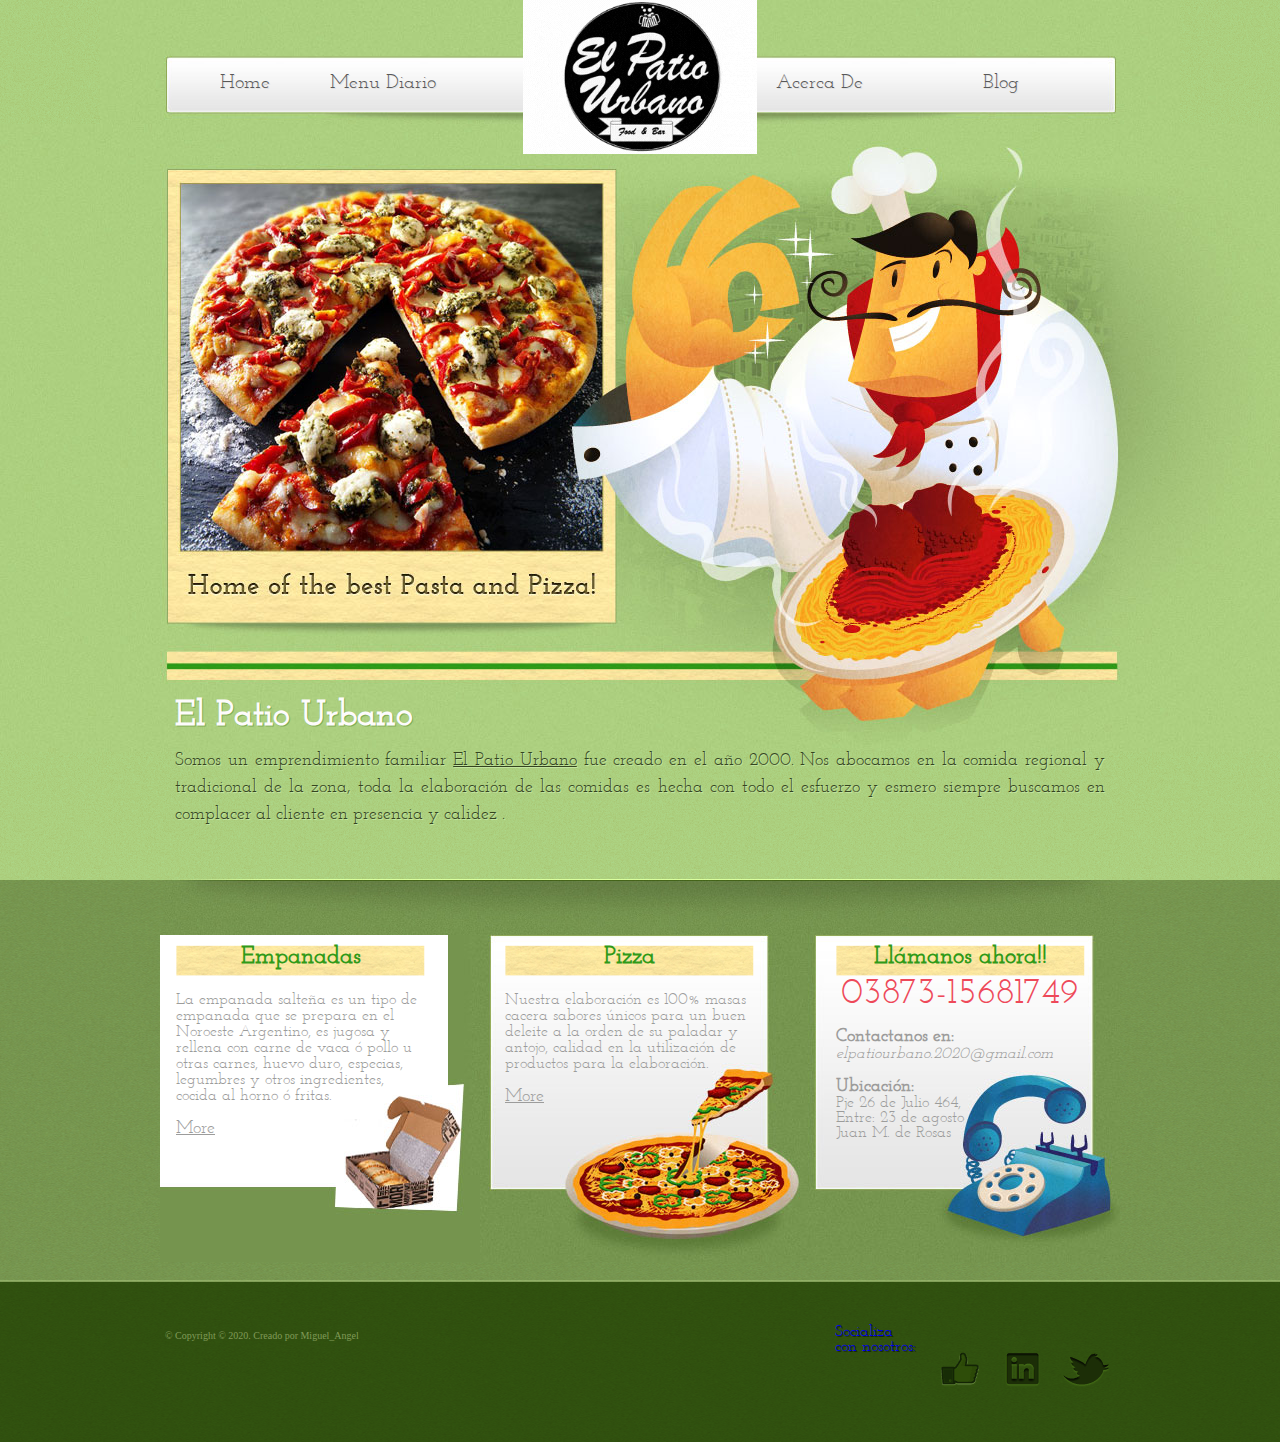
==== index.html @ 8bdad14e "primera subida" ====
<!DOCTYPE html>
<!-- Website template by freewebsitetemplates.com -->
<html>
<head>
	<meta charset="UTF-8">
	<title>El Patio Urbano Tartagal</title>
	<link rel="stylesheet" type="text/css" href="css/style.css">
	<!--[if IE 6]>
		<link rel="stylesheet" type="text/css" href="css/ie6.css">
	<![endif]-->
</head>
<body>
	<div id="header">
		<div>
			<ul class="first">
				<li><a href="index.html">Home</a></li>
				<li><a href="menu.html">Menu diario</a></li>
			</ul>
			<div>
				<a href="index.html"><img src="images/logu.gif" alt="logu"></a>
			</div>
			<ul>
				<li><a href="about.html">Acerca De</a></li>
				<li><a href="blog.html">Blog</a></li>
			</ul>
		</div>
		<span></span>
	</div>
	<div id="content">
		<h1>El Patio Urbano</h1>
		<p>Somos un emprendimiento familiar <a href="https://www.facebook.com/elpatiourbano.tartagal?ref=br_rs">El Patio Urbano</a> fue creado en el año 2000. Nos abocamos en la comida regional y tradicional de la zona, toda la elaboración de las comidas es hecha con todo el esfuerzo y esmero siempre buscamos en complacer al cliente en presencia y calidez </a>.</p>
	</div>
	<div id="footer">
		<div>
			<ul>
				<li id="empanadas">
					<div>
						<span>Empanadas</span>
						<p>La empanada salteña  es un tipo de empanada que se prepara en el Noroeste Argentino, es jugosa y rellena con carne de vaca ó pollo u otras carnes, huevo duro, especias, legumbres y otros ingredientes, cocida al horno ó fritas.</p>
            <a href="index.html" class="more">More</a>
					</div>
				</li>
				<li id="pizza">
					<div>
						<span>Pizza</span>
						<p>Nuestra elaboración es 100% masas cacera sabores únicos para un buen deleite a la orden de su paladar y antojo, calidad en la utilización de productos para la elaboración.</p>
          <a href="index.html" class="more">More</a>
					</div>
				</li>
				<li id="llamanos">
					<div>
						<span>Llámanos ahora!!</span>
						<b>03873-15681749</b>
						<p><strong>Contactanos en:</strong><br><i>elpatiourbano.2020@gmail.com</i></p>
						<p><strong>Ubicación:</strong><span>Pje 26 de Julio 464,<br>Entre: 23 de agosto<br>Juan M. de Rosas</span></p>
						<a href="index.html"</a>
					</div>
				</li>
			</ul>
		</div>
		<div class="section">
			<div>
				<p>&copy; Copyright &copy; 2020. Creado por Miguel_Angel</p>
				<div>
					<span>Socializa <br>con nosotros:</span>
					<div>
						<a href="https://www.facebook.com/elpatiourbano.tartagal?ref=br_rs" class="facebook" target="_blank"></a>
						<a href="#" class="linked-in" target="_blank"></a>
						<a href="index.html" class="twitter"></a>
					</div>
				</div>
			</div>
		</div>
	</div>
</body>
</html>
---- css/style.css ----
body {
	background: url(../images/bg-body.gif) repeat top center;
	color: #34441f;
	font-family: 'JosefinSlabRegular';
	font-size: 18px;
	margin: 0;
	min-width: 960px;
	padding: 0;

}

a {
	outline: none;
}

img {
	border: 0;
}

p a {
	color: #34441f;
}

#header {
	background: url(../images/menu-bar.jpg) no-repeat top center;
}

#header div {
	height: 124px;
	margin: 0 auto;
	position: relative;
	width: 950px;
}

#header div ul {
	float: left;
	font-size: 20px;
	list-style: none;
	margin: 0 0 0 250px;
	padding: 55px 0 0;
}

#header div ul.first {
	margin-left: 25px;
}

#header div ul.first li a {
	padding: 0 30px;
}

#header div ul li {
	float: left;
    line-height: 56px;
}

#header div ul li a {
	color: #585858;
	display: block;
	padding: 0 60px;
	text-shadow: 1px 1px 0 #e3e3e3;
	text-decoration: none;
	text-transform: capitalize;
}

#header div ul li a:hover, #header div ul li.current a {
	background: url(../images/menu-selected.jpg) repeat-x;
	color: #fefefe;
	text-shadow: 1px 1px 0 #4a4a4a;
}

#header div div {
	background: none;
	left: 358px;
    margin: 0 auto;
	position: absolute;
    top: 0;
    width: 235px;
    z-index: 1;
}

#header span {
	background: url(../images/featured.jpg) no-repeat center;
	display: block;
	height: 628px;
	left: 0;
	overflow: hidden;
    position: relative;
    top: 0;
	z-index: -1;
}

#content {
	height: auto;
	margin: -50px auto 0;
	padding: 0;
	position: relative;
    width: 950px;
    z-index: 1;
}


#content h1 {
	color: #fdfbfc;
	font-size: 36px;
    line-height: 28px;
	margin: 0;
	padding: 0 10px;
	text-shadow: 1px 1px 0 #81ae53;
}

#content p, #content div p {
	line-height: 27px;
	padding: 0 10px;
	text-align: justify;
	text-shadow: 1px 1px 0 #c3e49f;
}

#content div {
	margin-top: 90px;
}

#content div b {
	display: block;
	padding: 20px 10px 0;
	text-shadow: 1px 1px 0 #d5f1b1;
}

#content div div {
	height: 350px;
    margin: 0 0 35px;
    overflow: hidden;
    padding: 0;
    width: auto;
}

#content div div div {
	border: none;
	float: left;
	height: auto;
	margin: 0;
	padding: 0;
	width: 535px;
}

#content div div span {
	background: url(../images/bg-blog-image.jpg) no-repeat;
	float: right;
	height: 350px;
	width: 403px;
}

#content div div span img {
	margin: 6px;
}

#content div div div h1 a {
	color: #FDFBFC;
	float: none;
    height: auto;
	text-decoration: none;
    text-shadow: 1px 1px 0 #81AE53;
	width: auto;
}

#content div div div p {
	padding: 0 20px 0 10px;
	text-align: left;
}

#content div div.section {
	background: url(../images/bg-food-menu.jpg) no-repeat;
	height: 346px;
}

#content div div.section span {
	float: left;
	height: auto;
    margin: 10px;
    width: auto;
}

#content div div.section span img {
	border: 1px solid #a59849;
	margin: 0;
}

#content div div.section div {
	float: left;
    height: auto;
    margin: 10px 0;
    width: 555px;
}

#content div div.section div h2 {
	background: url(../images/separator.gif) repeat-x center bottom;
	color: #1f1b0c;
	font-size: 36px;
	line-height: 28px;
	margin: 0;
	padding-bottom: 20px;
	text-align: center;
	text-shadow: 1px 1px 0 #fefad6;
}

#content div div.section ul {
	background: url(../images/border-dashed.gif) repeat-y center top;
	clear: both;
	height: 242px;
	list-style: none;
	margin: 15px 0 10px;
	overflow: hidden;
	padding: 0;
}

#content div div.section ul li {
	float: left;
    margin-left: 45px;
    width: 250px;
}

#content div div.section ul li.first {
	margin-left: 10px;
}

#content div div.section ul li table {
	color: #88773d;
	font-size: 16px;
	line-height: 20px;
	margin: 0;
	text-shadow: none;
}

#content div div.section ul li table tr td span {
	background: none;
	color: #584711;
	float: none;
	font-weight: bold;
	font-style: italic;
	padding-left: 15px;
}

#footer {
	background: url(../images/bg-footer-tall.jpg) repeat-x center top;
	margin-top: 50px;
	width: 100%;
}

#footer div {
	background: url(../images/bg-footer-top-shadow.jpg) no-repeat top center;
	margin: 0 auto;
	padding-top: 56px;
	padding-bottom: 20px;
	width: 960px;
}

#footer div ul {
	list-style: none;
	margin: 0;
	overflow: hidden;
	padding: 0;
}

#footer div ul li {
	float: left;
	height: 327px;
	width: 320px;
}

#footer div ul li#empanadas {
	background: url(../images/bg-empa.jpg) no-repeat;
}

#footer div ul li#pizza {
	background: url(../images/bg-pizza.jpg) no-repeat;
}

#footer div ul li#llamanos {
	background: url(../images/bg-contact.jpg) no-repeat;
}


#footer div ul li div {
	background: none;
	height: 200px;
	padding: 0;
	width: 249px;
}

#footer div ul li#empanadas div {
	margin: 0 0 0 16px;
}

#footer div ul li#pizza div {
	margin: 0 0 0 25px;
}

#footer div ul li#callus div {
	margin: 0 0 0 30px;
}

#footer div ul li div span {
	background: url(../images/bg-heading.jpg) no-repeat;
	color: #2f9a18;
	display: block;
	font-size: 24px;
	font-weight: bold;
	height: 31px;
	margin-top: 10px;
	text-align: center;
}

#footer div ul li div p, #footer div ul li div p span {
	color: #9c9c9b;
	font-size: 16px;
}

 #footer div ul li div p span  {
	background: none;
	font-weight: normal;
    height: auto;
    line-height: 15px;
    margin: 0;
    text-align: left;
}

#footer div ul li div a.more {
	color: #9c9c9b;
	display: block;
}

#footer div ul li div strong {
	font-size: 18px;
}

#footer div ul li div b {
	color: #EE4959;
	font-weight: normal;
    display: block;
    font-size: 36px;
    text-align: center;
}

#footer div.section {
	background: url(../images/bg-footnote.gif) repeat top center;
	padding: 33px 0 0;
	overflow: hidden;
	width: 100%;
}

#footer div.section div {
	background: none;
	margin: 0 auto;
	overflow: hidden;
    padding: 0 0 50px;
    width: 950px;
}

#footer div.section div p {
	color: #809b58;
	float: left;
	font-family: Trebuchet MS;
	font-size: 10px;
	margin: 15px 0 0;
	width: 300px;
}

#footer div.section div div {
	color: #809d5d;
	float: right;
	font-size: 16px;
	padding: 10px 0 0;
	text-shadow: 1px 1px 0 #182c09;
	width: 280px;
}

#footer div.section div div span {
	float: left;
    line-height: 15px;
}

#footer div.section div div div {
	margin: -7px 0 0 25px;
    padding: 0;
	width: auto;
}

#footer div.section div div div a {
	display: inline-block;
	height: 40px;
  padding: 0 5px;
	width: 48px;
}

#footer div.section div div div a.facebook {
	background: url(../images/icon.gif) no-repeat center 3px;
}

#footer div.section div div div a.linked-in {
	background: url(../images/icon.gif) no-repeat center -50px;
}

#footer div.section div div div a.twitter {
	background: url(../images/icon.gif) no-repeat center -100px;
}

@font-face {
    font-family: 'JosefinSlabRegular';
    src: url('../fonts/josefinslab-regular-webfont.eot');
    src: url('../fonts/josefinslab-regular-webfont.eot?#iefix') format('embedded-opentype'),
         url('../fonts/josefinslab-regular-webfont.woff') format('woff'),
         url('../fonts/josefinslab-regular-webfont.ttf') format('truetype'),
         url('../fonts/josefinslab-regular-webfont.svg#JosefinSlabRegular') format('svg');
    font-weight: normal;
    font-style: normal;
}
---- css/ie6.css ----
/* Website template by freewebsitetemplates.com */

#header div ul.first {
	margin-left: 15px;
}

#content div div.section ul li.first {
	margin-left: 5px;
}

#footer div ul li div b {
	font-size: 34px;
}
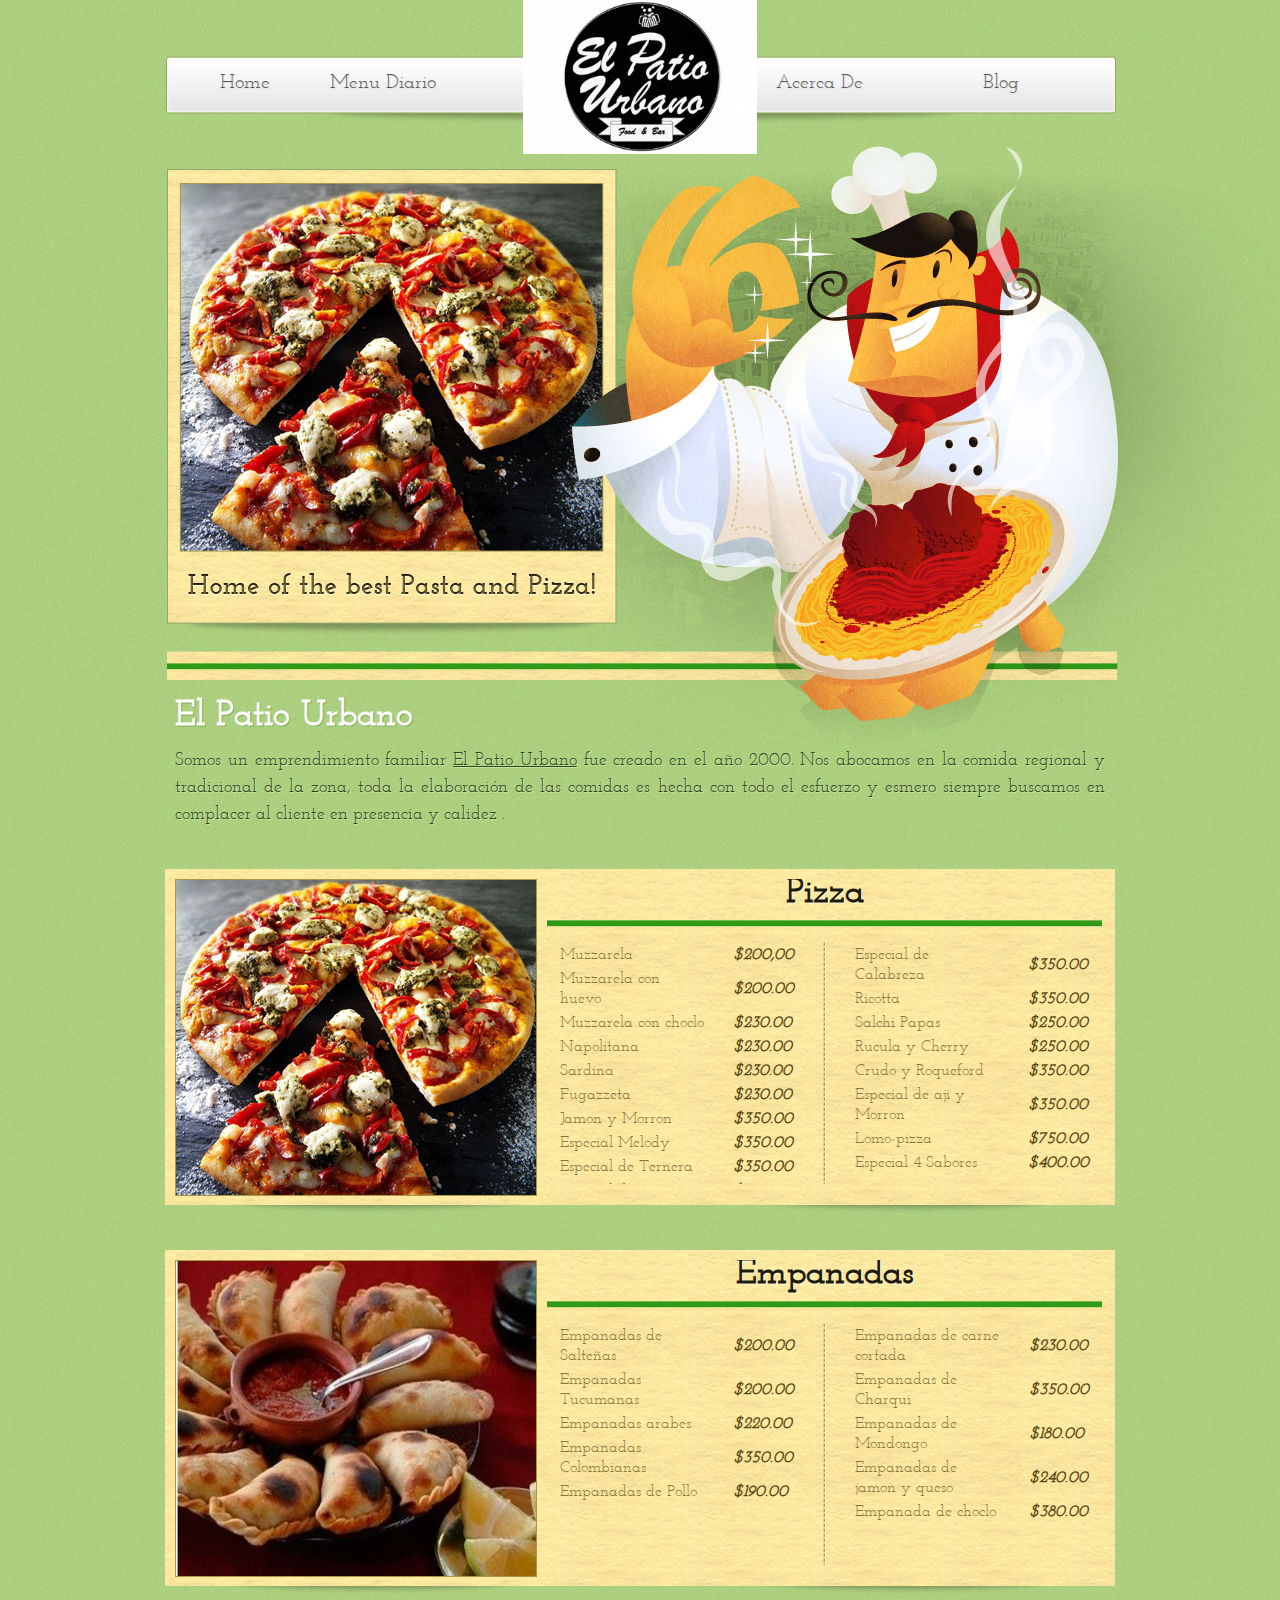
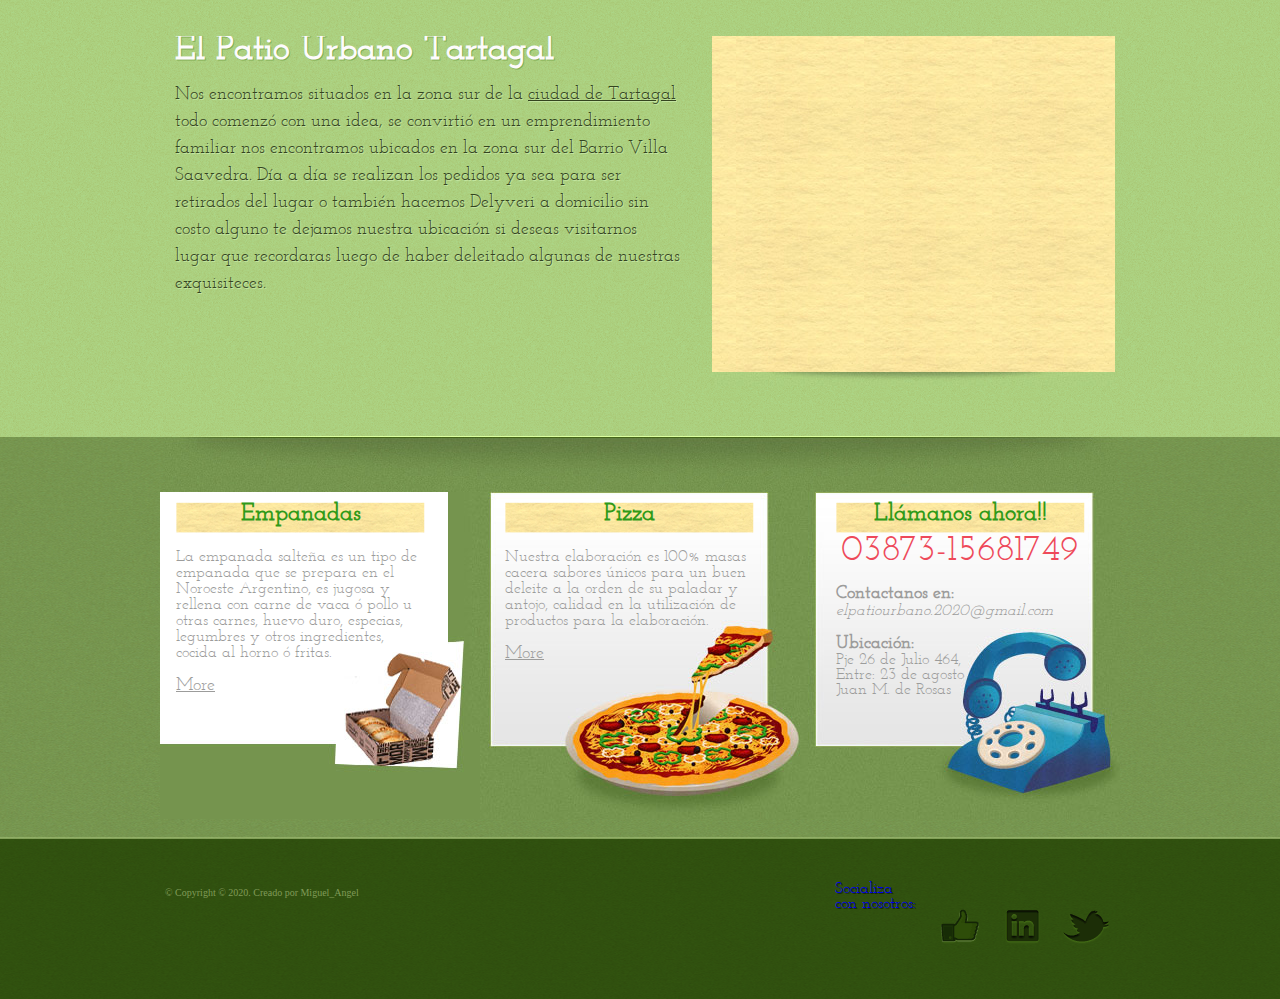
==== commit 527cd970: "modif1" ====
--- a/index.html
+++ b/index.html
@@ -30,6 +30,165 @@
 		<h1>El Patio Urbano</h1>
 		<p>Somos un emprendimiento familiar <a href="https://www.facebook.com/elpatiourbano.tartagal?ref=br_rs">El Patio Urbano</a> fue creado en el año 2000. Nos abocamos en la comida regional y tradicional de la zona, toda la elaboración de las comidas es hecha con todo el esfuerzo y esmero siempre buscamos en complacer al cliente en presencia y calidez </a>.</p>
 	</div>
+	<div id="content">
+		<div>
+			<div class="section">
+				<span><a href="index.html"><img src="images/pizza.jpg" alt="Image"></a></span>
+				<div>
+					<h2>Pizza</h2>
+					<ul>
+						<li class="first">
+							<table>
+								<tr>
+									<td>Muzzarela</td>
+									<td><span>$200,00</span></td>
+								</tr>
+								<tr>
+									<td>Muzzarela con huevo</td>
+									<td><span>$200.00</span></td>
+								</tr>
+								<tr>
+									<td>Muzzarela con choclo</td>
+									<td><span>$230.00</span></td>
+								</tr>
+								<tr>
+									<td>Napolitana</td>
+									<td><span>$230.00</span></td>
+								</tr>
+								<tr>
+									<td>Sardina</td>
+									<td><span>$230.00</span></td>
+								</tr>
+								<tr>
+									<td>Fugazzeta</td>
+									<td><span>$230.00</span></td>
+								</tr>
+								<tr>
+									<td>Jamon y Morron</td>
+									<td><span>$350.00</span></td>
+								</tr>
+								<tr>
+									<td>Especial Melody</td>
+									<td><span>$350.00</span></td>
+								</tr>
+								<tr>
+									<td>Especial de Ternera</td>
+									<td><span>$350.00</span></td>
+								</tr>
+								<tr>
+									<td>Especial de Huevo</td>
+									<td><span>$350.00</span></td>
+								</tr>
+							</table>
+						</li>
+						<li>
+							<table>
+								<tr>
+									<td>Especial de Calabreza</td>
+									<td><span>$350.00</span></td>
+								</tr>
+								<tr>
+									<td>Ricotta</td>
+									<td><span>$350.00</span></td>
+								</tr>
+								<tr>
+									<td>Salchi Papas</td>
+									<td><span>$250.00</span></td>
+								</tr>
+								<tr>
+									<td>Rucula y Cherry</td>
+									<td><span>$250.00</span></td>
+								</tr>
+								<tr>
+									<td>Crudo y Roqueford</td>
+									<td><span>$350.00</span></td>
+								</tr>
+								<tr>
+									<td>Especial de aji y Morron</td>
+									<td><span>$350.00</span></td>
+								</tr>
+								<tr>
+									<td>Lomo-pizza</td>
+									<td><span>$750.00</span></td>
+								</tr>
+								<tr>
+									<td>Especial 4 Sabores</td>
+									<td><span>$400.00</span></td>
+								</tr>
+							</table>
+						</li>
+					</ul>
+				</div>
+			</div>
+			<div class="section">
+				<span><a href="index.html"><img src="images/empanadas.jpg" alt="Image"></a></span>
+				<div>
+					<h2>Empanadas</h2>
+					<ul>
+						<li class="first">
+							<table>
+								<tr>
+									<td>Empanadas de Salteñas</td>
+									<td><span>$200.00</span></td>
+								</tr>
+								<tr>
+									<td>Empanadas Tucumanas</td>
+									<td><span>$200.00</span></td>
+								</tr>
+								<tr>
+									<td>Empanadas arabes</td>
+									<td><span>$220.00</span></td>
+								</tr>
+								<tr>
+									<td>Empanadas Colombianas</td>
+									<td><span>$350.00</span></td>
+								</tr>
+								<tr>
+									<td>Empanadas de Pollo</td>
+									<td><span>$190.00</span></td>
+								</tr>
+							</table>
+						</li>
+						<li>
+							<table>
+								<tr>
+									<td>Empanadas de carne cortada</td>
+									<td><span>$230.00</span></td>
+								</tr>
+								<tr>
+									<td>Empanadas de Charqui</td>
+									<td><span>$350.00</span></td>
+								</tr>
+								<tr>
+									<td>Empanadas de Mondongo</td>
+									<td><span>$180.00</span></td>
+								</tr>
+								<tr>
+									<td>Empanadas de jamon y queso</td>
+									<td><span>$240.00</span></td>
+								</tr>
+								<tr>
+									<td>Empanada de choclo</td>
+									<td><span>$380.00</span></td>
+								</tr>
+							</table>
+						</li>
+					</ul>
+				</div>
+			</div>
+		</div>
+	</div>
+	<div id="content">
+		<div>
+			<div>
+				<div>
+					<h1><a href="index.html">El Patio Urbano Tartagal</a></h1>
+					<p>Nos encontramos situados en la zona sur de la <a href="https://www.tartagal.gob.ar/sitio/">ciudad de Tartagal </a> todo comenzó con una idea, se convirtió en un emprendimiento familiar nos encontramos ubicados en la zona sur del Barrio Villa Saavedra. Día a día se realizan los pedidos ya sea para ser retirados del lugar o también hacemos Delyveri a domicilio sin costo alguno te dejamos nuestra ubicación si deseas visitarnos lugar que recordaras luego de haber deleitado algunas de nuestras exquisiteces.</p>
+				</div>
+				<span><a href="index.html"> <iframe src="https://www.google.com/maps/embed?pb=!1m14!1m8!1m3!1d1842.6063444881906!2d-63.798096795641996!3d-22.533704086003407!3m2!1i1024!2i768!4f13.1!3m3!1m2!1s0x940f08c91606e025%3A0xb67672759154db12!2s23%20de%20Agosto%2C%20Tartagal%2C%20Salta!5e0!3m2!1ses-419!2sar!4v1605715259713!5m2!1ses-419!2sar" width="400" height="300" frameborder="0" style="border:0;" allowfullscreen="" aria-hidden="false" tabindex="0"></iframe></a></span>
+			</div>
+		</div>
+	</div>
 	<div id="footer">
 		<div>
 			<ul>
